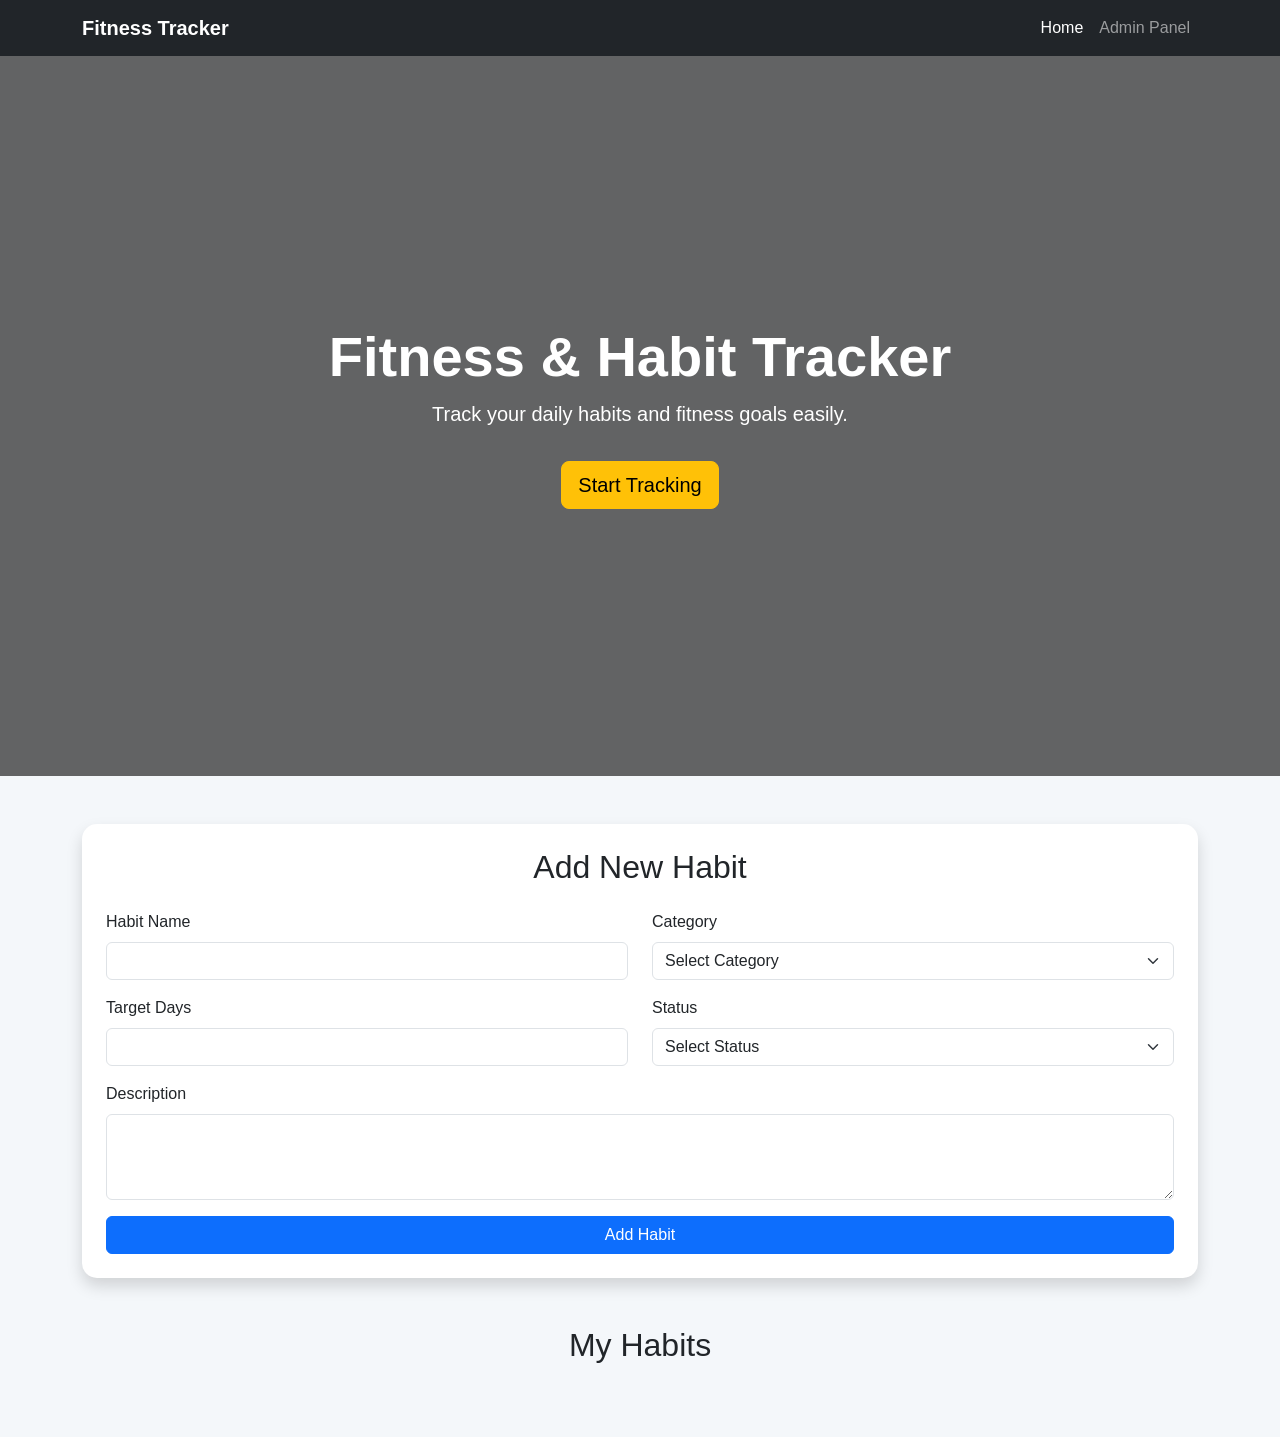
==== index.html @ 135d003f "Added form validation and dynamic habit cards" ====
<!DOCTYPE html>
<html lang="en">
<head>
    <meta charset="UTF-8">
    <meta name="viewport" content="width=device-width, initial-scale=1.0">
    <title>Fitness & Habit Tracker</title>

    <!-- Bootstrap -->
    <link href="https://cdn.jsdelivr.net/npm/bootstrap@5.3.3/dist/css/bootstrap.min.css" rel="stylesheet">

    <!-- CSS -->
    <link rel="stylesheet" href="style.css">
</head>
<body>

    <!-- NAVBAR -->

    <nav class="navbar navbar-expand-lg navbar-dark bg-dark">
        <div class="container">

            <a class="navbar-brand fw-bold" href="#">
                Fitness Tracker
            </a>

            <button class="navbar-toggler" type="button" data-bs-toggle="collapse" data-bs-target="#navbarNav">

                <span class="navbar-toggler-icon"></span>

            </button>

            <div class="collapse navbar-collapse" id="navbarNav">

                <ul class="navbar-nav ms-auto">

                    <li class="nav-item">
                        <a class="nav-link active" href="#">
                            Home
                        </a>
                    </li>

                    <li class="nav-item">
                        <a class="nav-link" href="admin.html">
                            Admin Panel
                        </a>
                    </li>

                </ul>

            </div>

        </div>
    </nav>

    <!-- HERO SECTION -->

    <section class="hero-section text-center text-white d-flex align-items-center">

        <div class="container">

            <h1 class="display-4 fw-bold">
                Fitness & Habit Tracker
            </h1>

            <p class="lead">
                Track your daily habits and fitness goals easily.
            </p>

            <button class="btn btn-warning btn-lg mt-3">
                Start Tracking
            </button>

        </div>

    </section>

    <!-- HABIT FORM -->

    <section class="container my-5">

        <div class="card shadow p-4">

            <h2 class="mb-4 text-center">
                Add New Habit
            </h2>

            <form id="habitForm">

                <div class="row">

                    <div class="col-md-6 mb-3">

                        <label class="form-label">
                            Habit Name
                        </label>

                        <input type="text" class="form-control" id="habitName">

                    </div>

                    <div class="col-md-6 mb-3">

                        <label class="form-label">
                            Category
                        </label>

                        <select class="form-select" id="habitCategory">

                            <option value="">
                                Select Category
                            </option>

                            <option>
                                Fitness
                            </option>

                            <option>
                                Study
                            </option>

                            <option>
                                Health
                            </option>

                        </select>

                    </div>

                    <div class="col-md-6 mb-3">

                        <label class="form-label">
                            Target Days
                        </label>

                        <input type="number" class="form-control" id="targetDays">

                    </div>

                    <div class="col-md-6 mb-3">

                        <label class="form-label">
                            Status
                        </label>

                        <select class="form-select" id="habitStatus">

                            <option value="">
                                Select Status
                            </option>

                            <option>
                                Active
                            </option>

                            <option>
                                Completed
                            </option>

                        </select>

                    </div>

                    <div class="col-12 mb-3">

                        <label class="form-label">
                            Description
                        </label>

                        <textarea class="form-control" rows="3" id="habitDescription"></textarea>

                    </div>

                </div>

                <button type="submit" class="btn btn-primary w-100">

                    Add Habit

                </button>

            </form>

        </div>

    </section>

    <!-- HABITS SECTION -->

    <section class="container mb-5">

        <h2 class="text-center mb-4">
            My Habits
        </h2>

        <div class="row" id="habitList">

            <!-- Habit Cards Will Show Here -->

        </div>

    </section>

    <!-- Bootstrap JS -->

    <script src="https://cdn.jsdelivr.net/npm/bootstrap@5.3.3/dist/js/bootstrap.bundle.min.js"></script>

    <!-- JS -->

    <script src="app.js"></script>

</body>
</html>
---- style.css ----
body{
    background-color: #f4f7fa;
    font-family: Arial, sans-serif;
}

/* HERO SECTION */

.hero-section{
    height: 80vh;
    background: linear-gradient(rgba(0,0,0,0.6), rgba(0,0,0,0.6)),
    url('https://images.unsplash.com/photo-1517836357463-d25dfeac3438');

    background-size: cover;
    background-position: center;
}

/* CARD */

.card{
    border: none;
    border-radius: 15px;
}

/* HABIT CARD */

.habit-card{
    transition: 0.3s;
}

.habit-card:hover{
    transform: translateY(-5px);
}
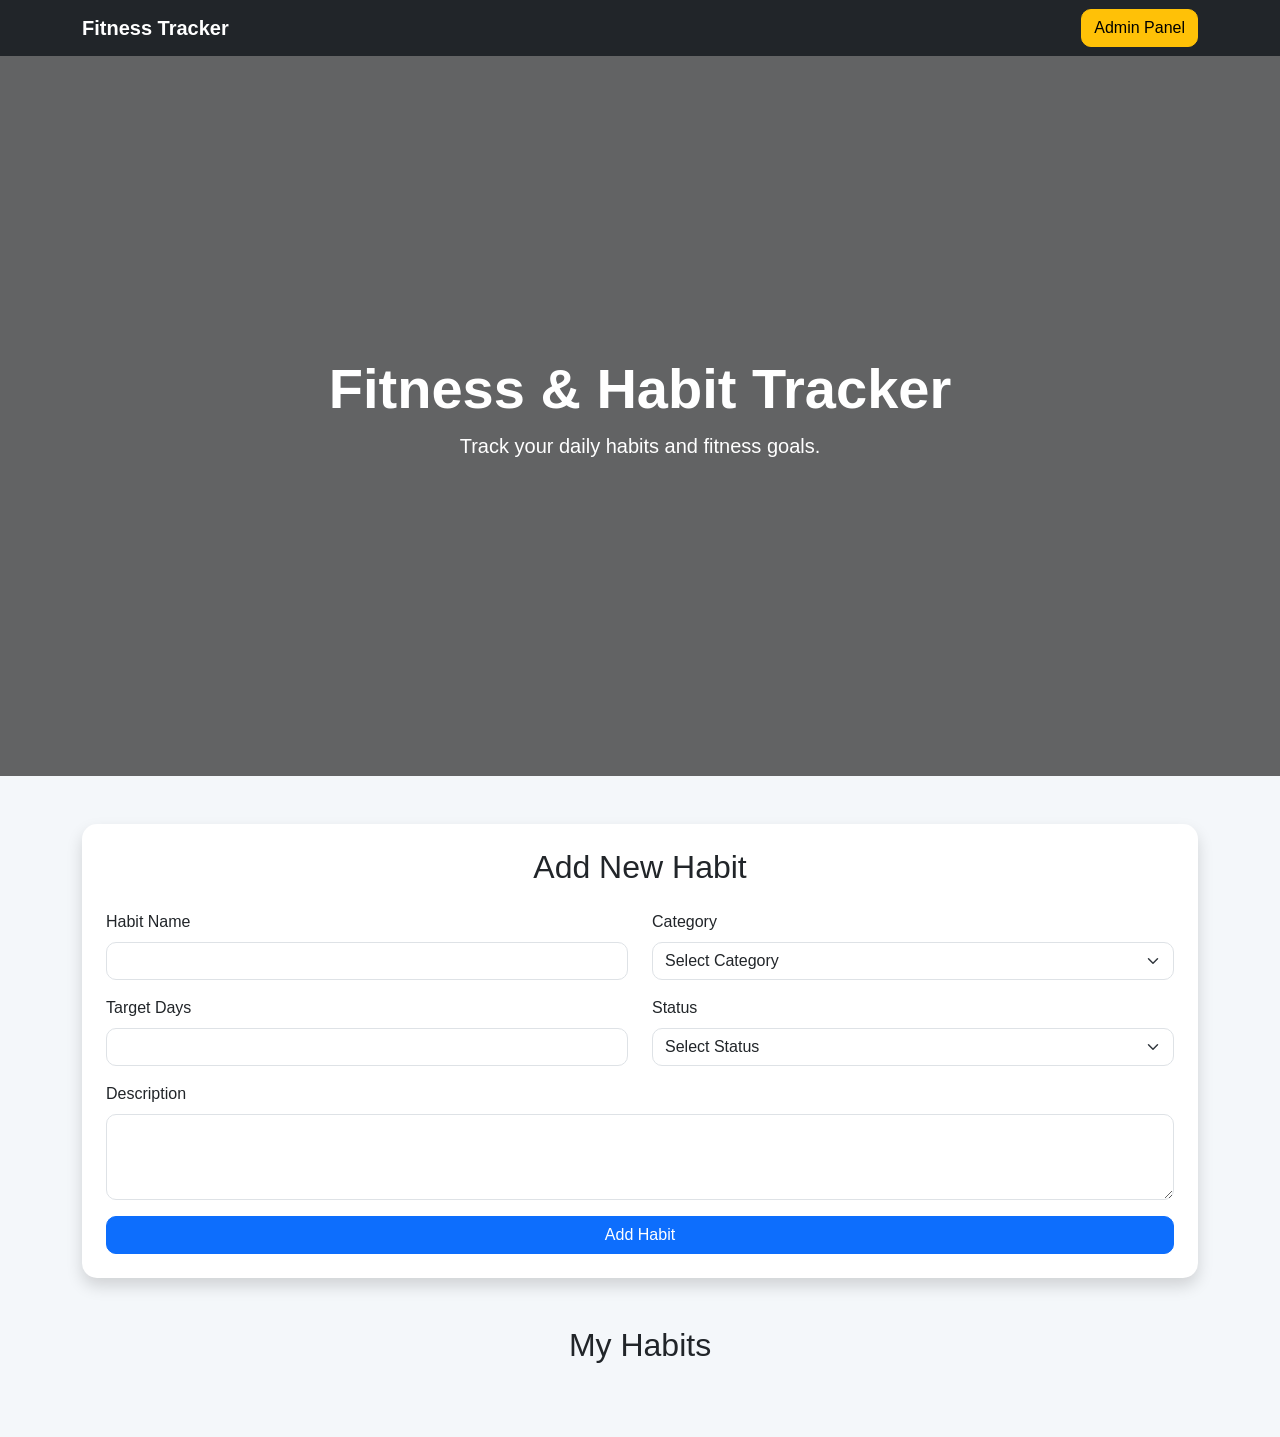
==== commit d8e44979: "Added statistics dashboard" ====
--- a/index.html
+++ b/index.html
@@ -8,13 +8,12 @@
     <!-- Bootstrap -->
     <link href="https://cdn.jsdelivr.net/npm/bootstrap@5.3.3/dist/css/bootstrap.min.css" rel="stylesheet">
 
-    <!-- CSS -->
+    <!-- Custom CSS -->
     <link rel="stylesheet" href="style.css">
 </head>
 <body>
 
-    <!-- NAVBAR -->
-
+    <!-- Navbar -->
     <nav class="navbar navbar-expand-lg navbar-dark bg-dark">
         <div class="container">
 
@@ -22,37 +21,16 @@
                 Fitness Tracker
             </a>
 
-            <button class="navbar-toggler" type="button" data-bs-toggle="collapse" data-bs-target="#navbarNav">
-
-                <span class="navbar-toggler-icon"></span>
-
-            </button>
-
-            <div class="collapse navbar-collapse" id="navbarNav">
-
-                <ul class="navbar-nav ms-auto">
-
-                    <li class="nav-item">
-                        <a class="nav-link active" href="#">
-                            Home
-                        </a>
-                    </li>
-
-                    <li class="nav-item">
-                        <a class="nav-link" href="admin.html">
-                            Admin Panel
-                        </a>
-                    </li>
-
-                </ul>
-
+            <div class="ms-auto">
+                <a href="admin.html" class="btn btn-warning">
+                    Admin Panel
+                </a>
             </div>
 
         </div>
     </nav>
 
-    <!-- HERO SECTION -->
-
+    <!-- Hero Section -->
     <section class="hero-section text-center text-white d-flex align-items-center">
 
         <div class="container">
@@ -62,24 +40,19 @@
             </h1>
 
             <p class="lead">
-                Track your daily habits and fitness goals easily.
+                Track your daily habits and fitness goals.
             </p>
-
-            <button class="btn btn-warning btn-lg mt-3">
-                Start Tracking
-            </button>
 
         </div>
 
     </section>
 
-    <!-- HABIT FORM -->
-
+    <!-- Habit Form -->
     <section class="container my-5">
 
         <div class="card shadow p-4">
 
-            <h2 class="mb-4 text-center">
+            <h2 class="text-center mb-4">
                 Add New Habit
             </h2>
 
@@ -88,93 +61,68 @@
                 <div class="row">
 
                     <div class="col-md-6 mb-3">
-
-                        <label class="form-label">
-                            Habit Name
-                        </label>
-
-                        <input type="text" class="form-control" id="habitName">
-
+                        <label class="form-label">Habit Name</label>
+                        <input
+                            type="text"
+                            id="habitName"
+                            class="form-control"
+                        >
                     </div>
 
                     <div class="col-md-6 mb-3">
+                        <label class="form-label">Category</label>
 
-                        <label class="form-label">
-                            Category
-                        </label>
-
-                        <select class="form-select" id="habitCategory">
-
-                            <option value="">
-                                Select Category
-                            </option>
-
-                            <option>
-                                Fitness
-                            </option>
-
-                            <option>
-                                Study
-                            </option>
-
-                            <option>
-                                Health
-                            </option>
-
+                        <select
+                            id="habitCategory"
+                            class="form-select"
+                        >
+                            <option value="">Select Category</option>
+                            <option value="Fitness">Fitness</option>
+                            <option value="Study">Study</option>
+                            <option value="Health">Health</option>
                         </select>
-
                     </div>
 
                     <div class="col-md-6 mb-3">
+                        <label class="form-label">Target Days</label>
 
-                        <label class="form-label">
-                            Target Days
-                        </label>
-
-                        <input type="number" class="form-control" id="targetDays">
-
+                        <input
+                            type="number"
+                            id="targetDays"
+                            class="form-control"
+                        >
                     </div>
 
                     <div class="col-md-6 mb-3">
+                        <label class="form-label">Status</label>
 
-                        <label class="form-label">
-                            Status
-                        </label>
-
-                        <select class="form-select" id="habitStatus">
-
-                            <option value="">
-                                Select Status
-                            </option>
-
-                            <option>
-                                Active
-                            </option>
-
-                            <option>
-                                Completed
-                            </option>
-
+                        <select
+                            id="habitStatus"
+                            class="form-select"
+                        >
+                            <option value="">Select Status</option>
+                            <option value="Active">Active</option>
+                            <option value="Completed">Completed</option>
                         </select>
-
                     </div>
 
                     <div class="col-12 mb-3">
+                        <label class="form-label">Description</label>
 
-                        <label class="form-label">
-                            Description
-                        </label>
-
-                        <textarea class="form-control" rows="3" id="habitDescription"></textarea>
-
+                        <textarea
+                            id="habitDescription"
+                            class="form-control"
+                            rows="3"
+                        ></textarea>
                     </div>
 
                 </div>
 
-                <button type="submit" class="btn btn-primary w-100">
-
+                <button
+                    type="submit"
+                    class="btn btn-primary w-100"
+                >
                     Add Habit
-
                 </button>
 
             </form>
@@ -183,28 +131,22 @@
 
     </section>
 
-    <!-- HABITS SECTION -->
-
+    <!-- Habit Cards -->
     <section class="container mb-5">
 
         <h2 class="text-center mb-4">
             My Habits
         </h2>
 
-        <div class="row" id="habitList">
-
-            <!-- Habit Cards Will Show Here -->
+        <div
+            class="row"
+            id="habitList"
+        >
 
         </div>
 
     </section>
 
-    <!-- Bootstrap JS -->
-
-    <script src="https://cdn.jsdelivr.net/npm/bootstrap@5.3.3/dist/js/bootstrap.bundle.min.js"></script>
-
-    <!-- JS -->
-
     <script src="app.js"></script>
 
 </body>
--- a/style.css
+++ b/style.css
@@ -7,21 +7,24 @@
 
 .hero-section{
     height: 80vh;
-    background: linear-gradient(rgba(0,0,0,0.6), rgba(0,0,0,0.6)),
+    background: linear-gradient(
+        rgba(0,0,0,0.6),
+        rgba(0,0,0,0.6)
+    ),
     url('https://images.unsplash.com/photo-1517836357463-d25dfeac3438');
 
     background-size: cover;
     background-position: center;
 }
 
-/* CARD */
+/* GENERAL CARD */
 
 .card{
     border: none;
     border-radius: 15px;
 }
 
-/* HABIT CARD */
+/* USER HABIT CARD */
 
 .habit-card{
     transition: 0.3s;
@@ -29,4 +32,41 @@
 
 .habit-card:hover{
     transform: translateY(-5px);
+}
+
+/* ADMIN CARD */
+
+.admin-card{
+    transition: 0.3s;
+    border-radius: 15px;
+}
+
+.admin-card:hover{
+    transform: translateY(-5px);
+}
+
+/* BUTTONS */
+
+.btn{
+    border-radius: 10px;
+}
+
+/* ADMIN TITLE */
+
+h1{
+    font-weight: bold;
+}
+
+/* SEARCH & FILTERS */
+
+.form-control,
+.form-select{
+    border-radius: 10px;
+}
+
+/* CARD TEXT */
+
+.card-body h4{
+    font-weight: bold;
+    margin-bottom: 15px;
 }
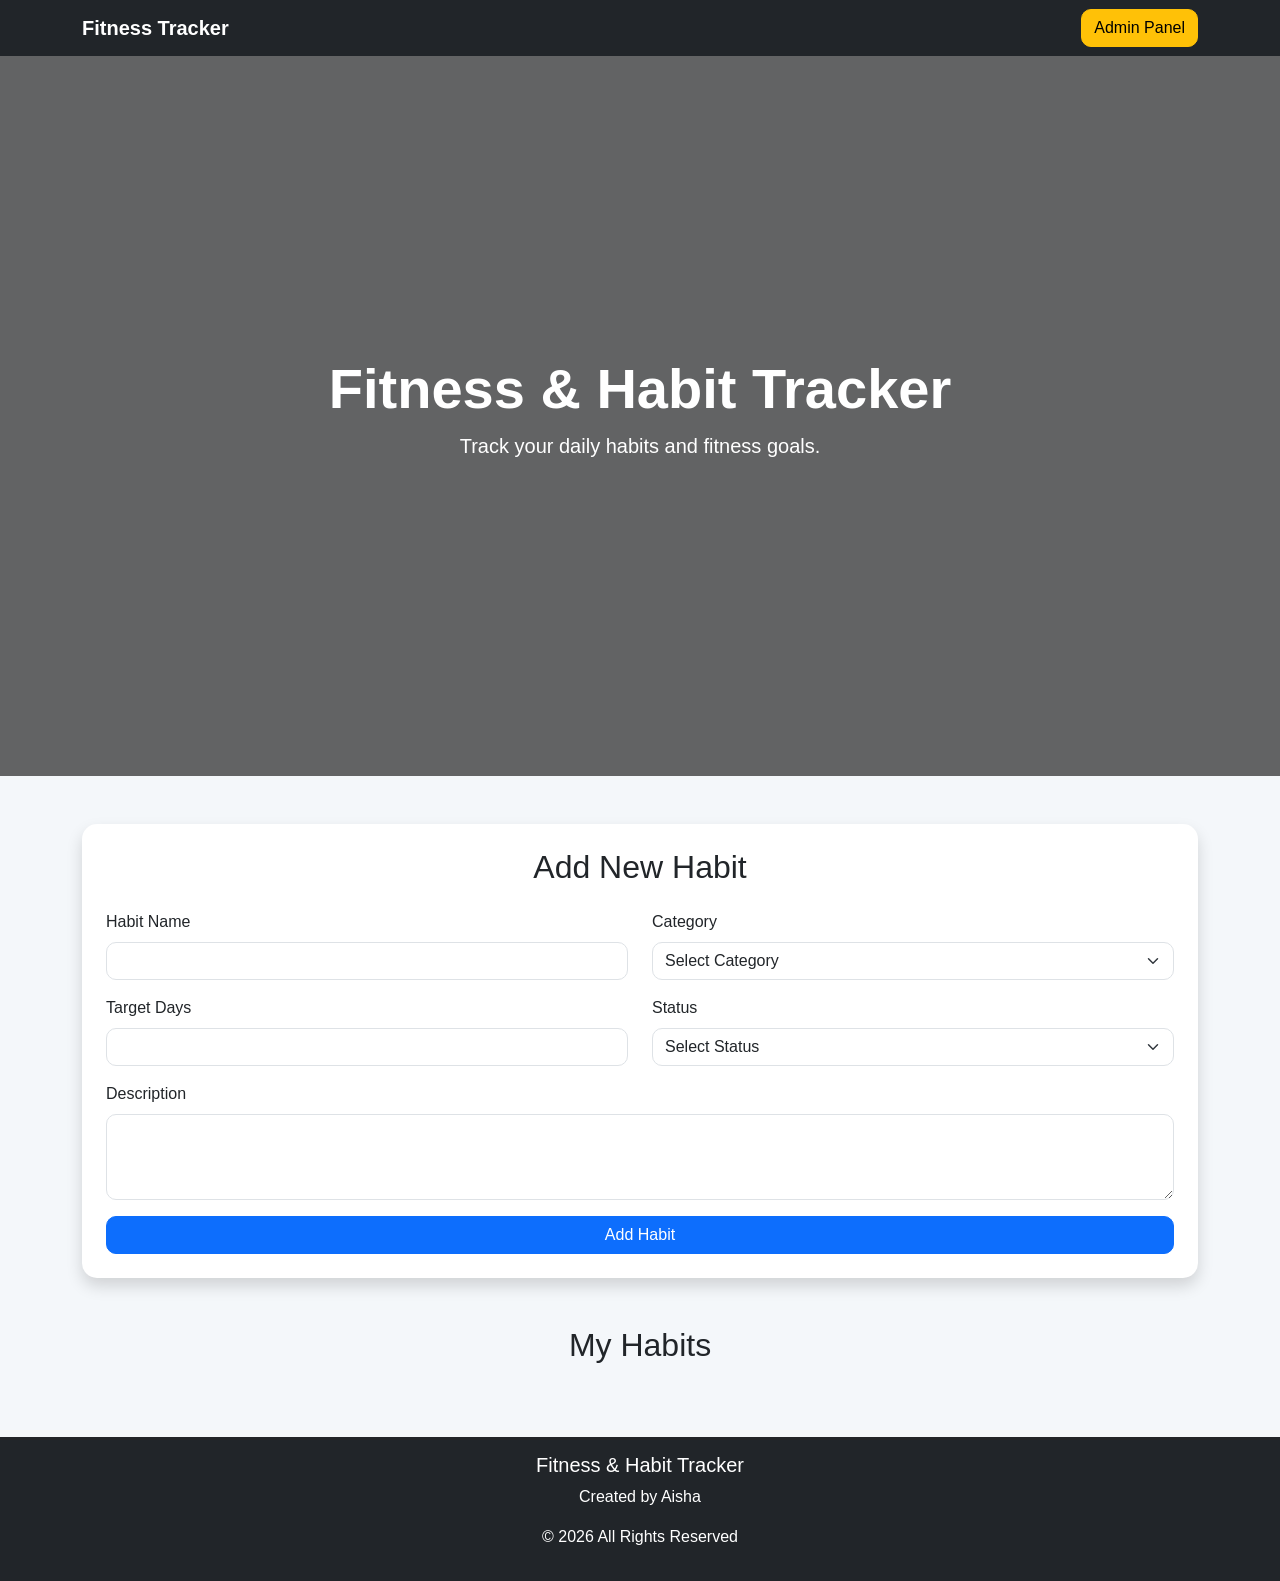
==== commit f98ad955: "Enhanced UI with footer icons and empty state" ====
--- a/index.html
+++ b/index.html
@@ -148,6 +148,18 @@
     </section>
 
     <script src="app.js"></script>
+<footer class="bg-dark text-white text-center p-3 mt-5">
 
+    <h5>Fitness & Habit Tracker</h5>
+
+    <p>
+        Created by Aisha
+    </p>
+
+    <p>
+        © 2026 All Rights Reserved
+    </p>
+
+</footer>
 </body>
 </html>
--- a/style.css
+++ b/style.css
@@ -69,4 +69,24 @@
 .card-body h4{
     font-weight: bold;
     margin-bottom: 15px;
+}
+footer{
+    margin-top:50px;
+}
+
+.progress{
+    height:30px;
+}
+
+.progress-bar{
+    font-size:16px;
+    font-weight:bold;
+}
+
+.card{
+    transition:0.3s;
+}
+
+.card:hover{
+    transform:translateY(-5px);
 }
